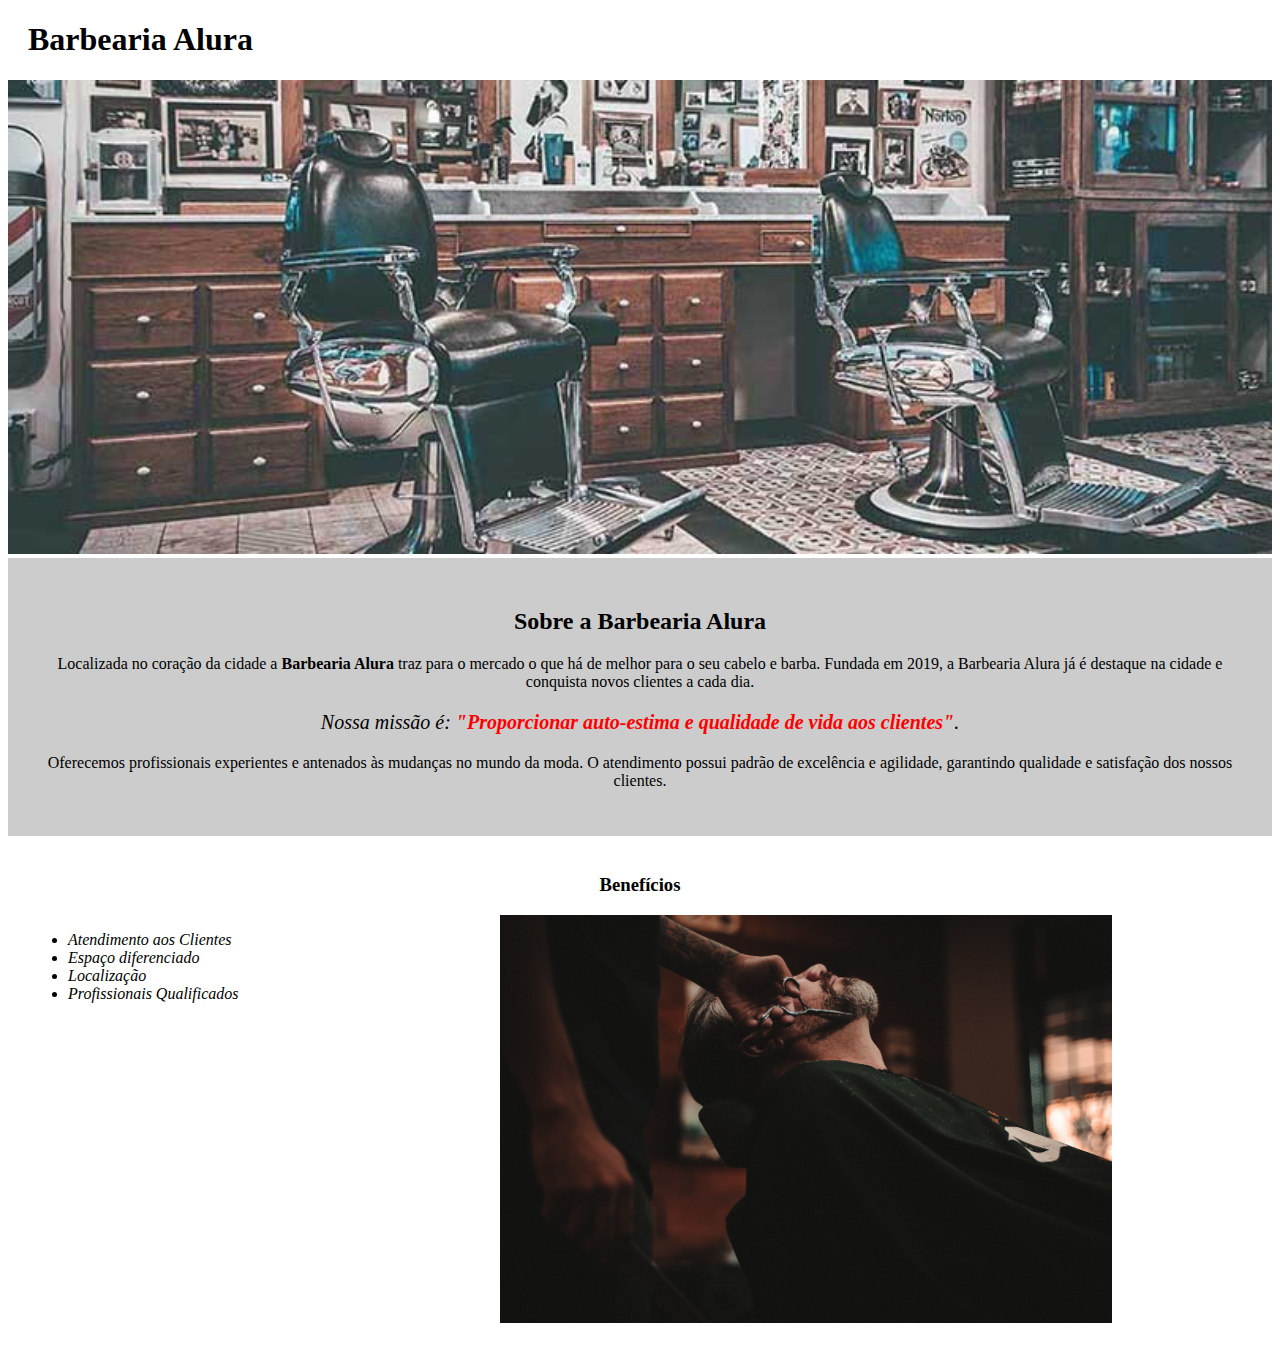
==== index.html @ 9151581d "Criando uma nova página" ====
<!DOCTYPE html>
<html lang="pt-BR">

<head>
  <meta charset="UTF-8">
  <meta http-equiv="X-UA-Compatible" content="IE=edge">
  <meta name="viewport" content="width=device-width, initial-scale=1.0">
  <title>Barbearia Alura</title>
  <link rel="stylesheet" href="./css/style.css">
</head>

<body>
  <header>
    <h1 class="titulo-principal">Barbearia Alura</h1>
  </header>

  <img id="banner" src="./images/banner.jpg" alt="Imagem da Barbearia">
  <div class="principal">
    <h2 class="titulo-centralizado">Sobre a Barbearia Alura</h2>

    <p>Localizada no coração da cidade a <strong>Barbearia Alura</strong> traz para o mercado o que há de melhor para o
      seu cabelo e barba.
      Fundada em 2019, a Barbearia Alura já é destaque na cidade e conquista novos clientes a cada dia.</p>

    <p id="missao"> <em>Nossa missão é: <strong>"Proporcionar auto-estima e qualidade de vida aos
          clientes"</strong>.</em></p>

    <p>Oferecemos profissionais experientes e antenados às mudanças no mundo da moda. O atendimento possui padrão de
      excelência e agilidade, garantindo qualidade e satisfação dos nossos clientes.</p>
  </div>

  <div class="beneficios">
    <h3 class="titulo-centralizado">Benefícios</h3>

    <ul>
      <li class="itens">Atendimento aos Clientes</li>
      <li class="itens">Espaço diferenciado</li>
      <li class="itens">Localização</li>
      <li class="itens">Profissionais Qualificados</li>
    </ul>

    <img src="./images/beneficios.jpg" alt="Imagem da Beneficios" class="imagemBenficios">
  </div>
</body>

</html>
---- css/style.css ----
#banner {
  width: 100%;
}

.principal {
  background: #cccccc;
  padding: 30px;
}

.titulo-principal {
  padding-left: 20px;
}

.titulo-centralizado {
  text-align: center;
}

p {
  text-align: center;
}

#missao {
  font-size: 20px;
}

em strong {
  color: #ff0000;
}

.itens {
  font-style: italic;
}

.beneficios {
  background-color: #ffffff;
  padding: 20px;
}

ul {
  display: inline-block;
  vertical-align: top;
  width: 20%;
  margin-right: 15%;
}

.imagemBenficios {
  width: 50%;
}
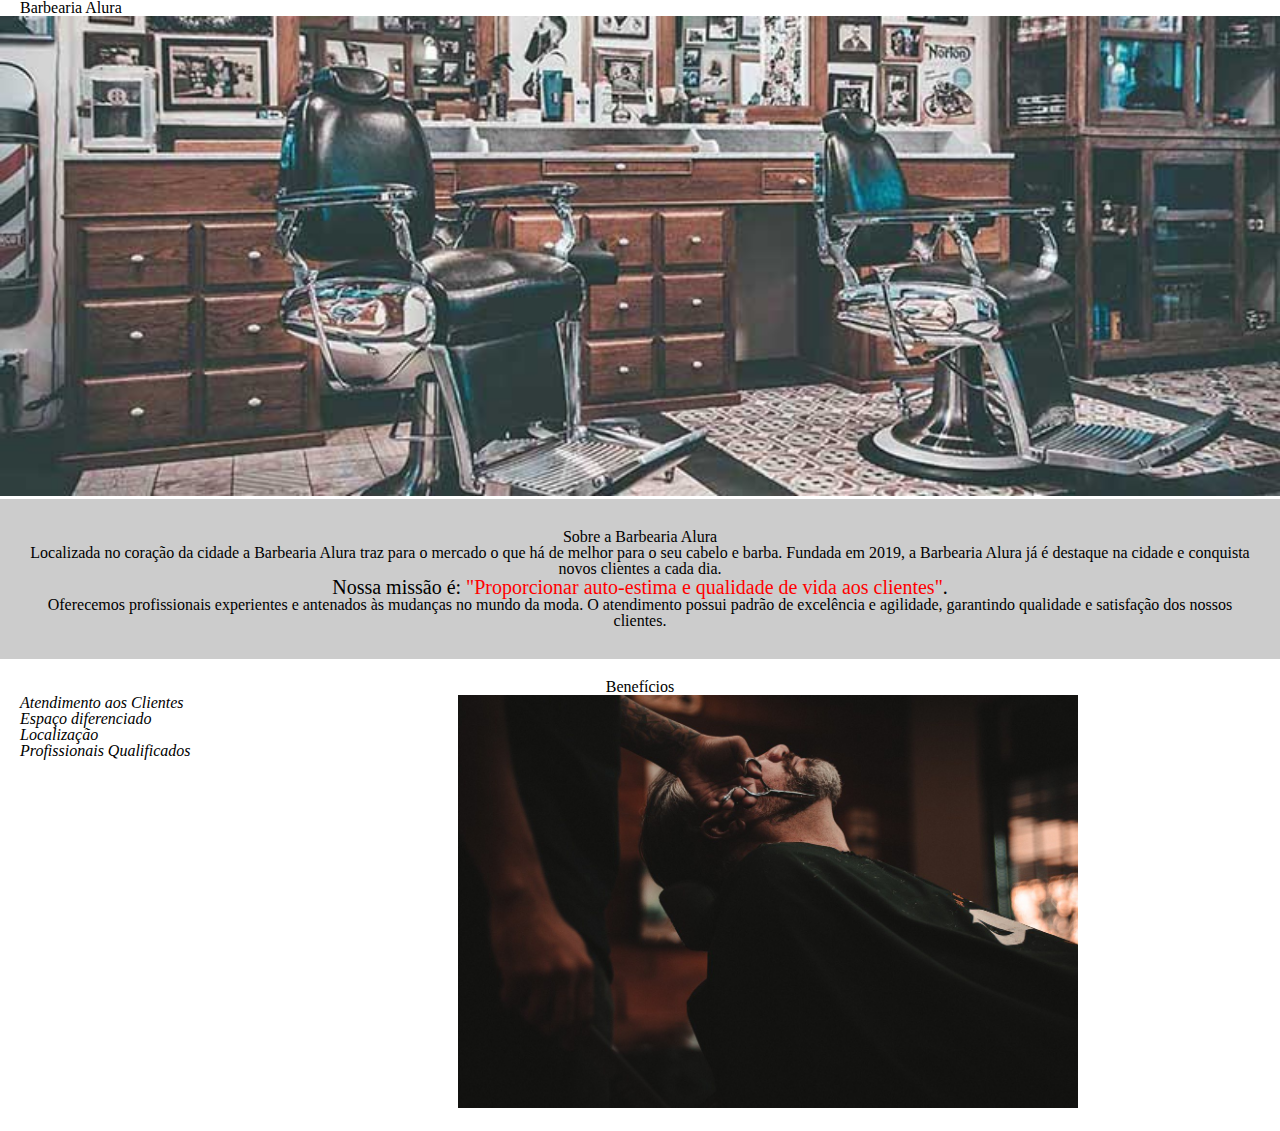
==== commit 261bb6fe: "Posicionamento dos elementos" ====
--- a/index.html
+++ b/index.html
@@ -6,6 +6,8 @@
   <meta http-equiv="X-UA-Compatible" content="IE=edge">
   <meta name="viewport" content="width=device-width, initial-scale=1.0">
   <title>Barbearia Alura</title>
+
+  <link rel="stylesheet" href="./css/reset.css">
   <link rel="stylesheet" href="./css/style.css">
 </head>
 
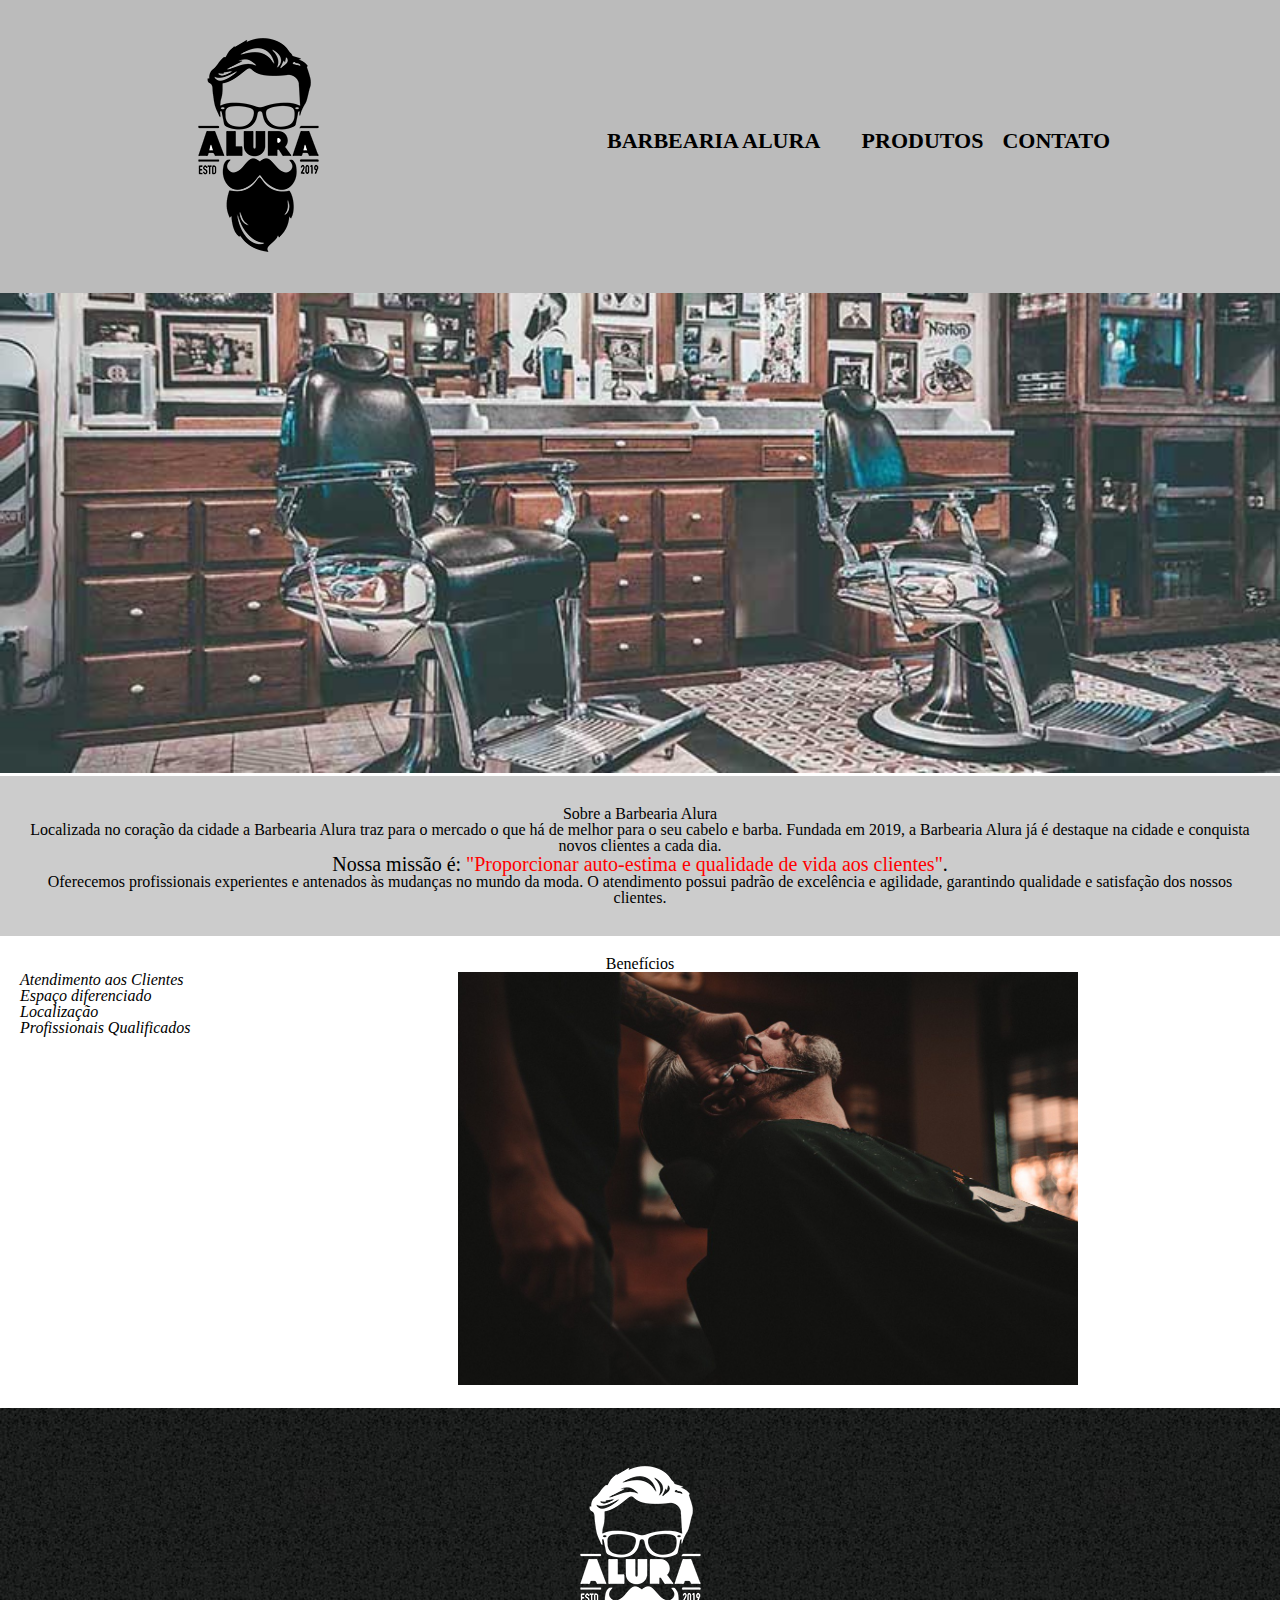
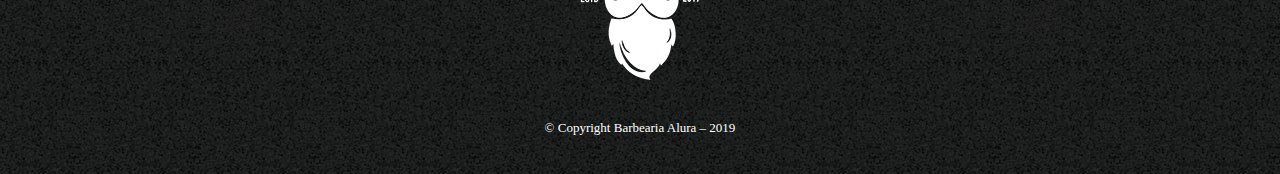
==== commit d254e4d5: "Criando uma nova pagina" ====
--- a/index.html
+++ b/index.html
@@ -8,41 +8,62 @@
   <title>Barbearia Alura</title>
 
   <link rel="stylesheet" href="./css/reset.css">
-  <link rel="stylesheet" href="./css/style.css">
+  <link rel="stylesheet" href="./css/style-home.css">
 </head>
 
 <body>
   <header>
-    <h1 class="titulo-principal">Barbearia Alura</h1>
+    
+
+    <div class="caixa">
+      <img src="./images/logo.png" alt="Logo da Barbearia">
+      <nav>
+        
+        <ul>
+          <h1 class="titulo-principal">
+            Barbearia Alura
+          </h1>
+          <li><a href="../pages/produtos.html">Produtos</a></li>
+          <li><a href="../pages/contato.html">Contato</a></li>
+        </ul>
+      </nav>
+    </div>
   </header>
 
   <img id="banner" src="./images/banner.jpg" alt="Imagem da Barbearia">
-  <div class="principal">
-    <h2 class="titulo-centralizado">Sobre a Barbearia Alura</h2>
+  <main>
+    <div class="principal">
+      <h2 class="titulo-centralizado">Sobre a Barbearia Alura</h2>
 
-    <p>Localizada no coração da cidade a <strong>Barbearia Alura</strong> traz para o mercado o que há de melhor para o
-      seu cabelo e barba.
-      Fundada em 2019, a Barbearia Alura já é destaque na cidade e conquista novos clientes a cada dia.</p>
+      <p>Localizada no coração da cidade a <strong>Barbearia Alura</strong> traz para o mercado o que há de melhor para
+        o
+        seu cabelo e barba.
+        Fundada em 2019, a Barbearia Alura já é destaque na cidade e conquista novos clientes a cada dia.</p>
 
-    <p id="missao"> <em>Nossa missão é: <strong>"Proporcionar auto-estima e qualidade de vida aos
-          clientes"</strong>.</em></p>
+      <p id="missao"> <em>Nossa missão é: <strong>"Proporcionar auto-estima e qualidade de vida aos
+            clientes"</strong>.</em></p>
 
-    <p>Oferecemos profissionais experientes e antenados às mudanças no mundo da moda. O atendimento possui padrão de
-      excelência e agilidade, garantindo qualidade e satisfação dos nossos clientes.</p>
-  </div>
+      <p>Oferecemos profissionais experientes e antenados às mudanças no mundo da moda. O atendimento possui padrão de
+        excelência e agilidade, garantindo qualidade e satisfação dos nossos clientes.</p>
+    </div>
 
-  <div class="beneficios">
-    <h3 class="titulo-centralizado">Benefícios</h3>
+    <div class="beneficios">
+      <h3 class="titulo-centralizado">Benefícios</h3>
 
-    <ul>
-      <li class="itens">Atendimento aos Clientes</li>
-      <li class="itens">Espaço diferenciado</li>
-      <li class="itens">Localização</li>
-      <li class="itens">Profissionais Qualificados</li>
-    </ul>
+      <ul>
+        <li class="itens"><a href="./pages/produtos.html">Atendimento aos Clientes</a></li>
+        <li class="itens">Espaço diferenciado</li>
+        <li class="itens">Localização</li>
+        <li class="itens">Profissionais Qualificados</li>
+      </ul>
 
-    <img src="./images/beneficios.jpg" alt="Imagem da Beneficios" class="imagemBenficios">
-  </div>
+      <img src="./images/beneficios.jpg" alt="Imagem da Beneficios" class="imagemBenficios">
+    </div>
+  </main>
+  <footer>
+    <img src="../images/logo-branco.png" alt="Logo branco">
+    <p class="copyright">&copy; Copyright Barbearia Alura – 2019</p>
+  </footer>
 </body>
 
 </html>--- a/css/style-home.css
+++ b/css/style-home.css
@@ -0,0 +1,109 @@
+header {
+  background: #bbbbbb;
+  padding: 20px 0;
+}
+
+.caixa {
+  position: relative;
+  width: 940px;
+  margin: 0 auto;
+}
+
+.titulo-principal {
+  text-align: center;
+  padding-right: 22px;
+  font-size: 22px;
+  font-weight: bold;
+  display: inline;
+  text-transform: uppercase;
+}
+
+nav {
+  position: absolute;
+  top: 110px;
+  right: 0;
+}
+
+nav li {
+  display: inline;
+  margin: 0 0 0 15px;
+}
+
+nav a {
+  text-transform: uppercase;
+  color: #000000;
+  font-weight: bold;
+  font-size: 22px;
+  text-decoration: none;
+}
+
+nav a:hover {
+  color: #c78c19;
+  text-decoration: underline;
+}
+
+#banner {
+  width: 100%;
+}
+
+.principal {
+  background: #cccccc;
+  padding: 30px;
+}
+
+.titulo-centralizado {
+  text-align: center;
+}
+
+p {
+  text-align: center;
+}
+
+#missao {
+  font-size: 20px;
+}
+
+em strong {
+  color: #ff0000;
+}
+
+.itens {
+  font-style: italic;
+}
+
+.beneficios {
+  background-color: #ffffff;
+  padding: 20px;
+}
+
+.beneficios ul {
+  display: inline-block;
+  vertical-align: top;
+  width: 20%;
+  margin-right: 15%;
+}
+.beneficios ul a {
+  color: #000000;
+  text-decoration: none;
+}
+
+ul a:hover {
+  color: #c78c19;
+  text-decoration: underline;
+}
+
+.imagemBenficios {
+  width: 50%;
+}
+
+footer {
+  text-align: center;
+  background: url("../images/bg.jpg");
+  padding: 40px 0;
+}
+
+.copyright {
+  color: #ffffff;
+  font-size: 13px;
+  margin: 20px 0 0;
+}
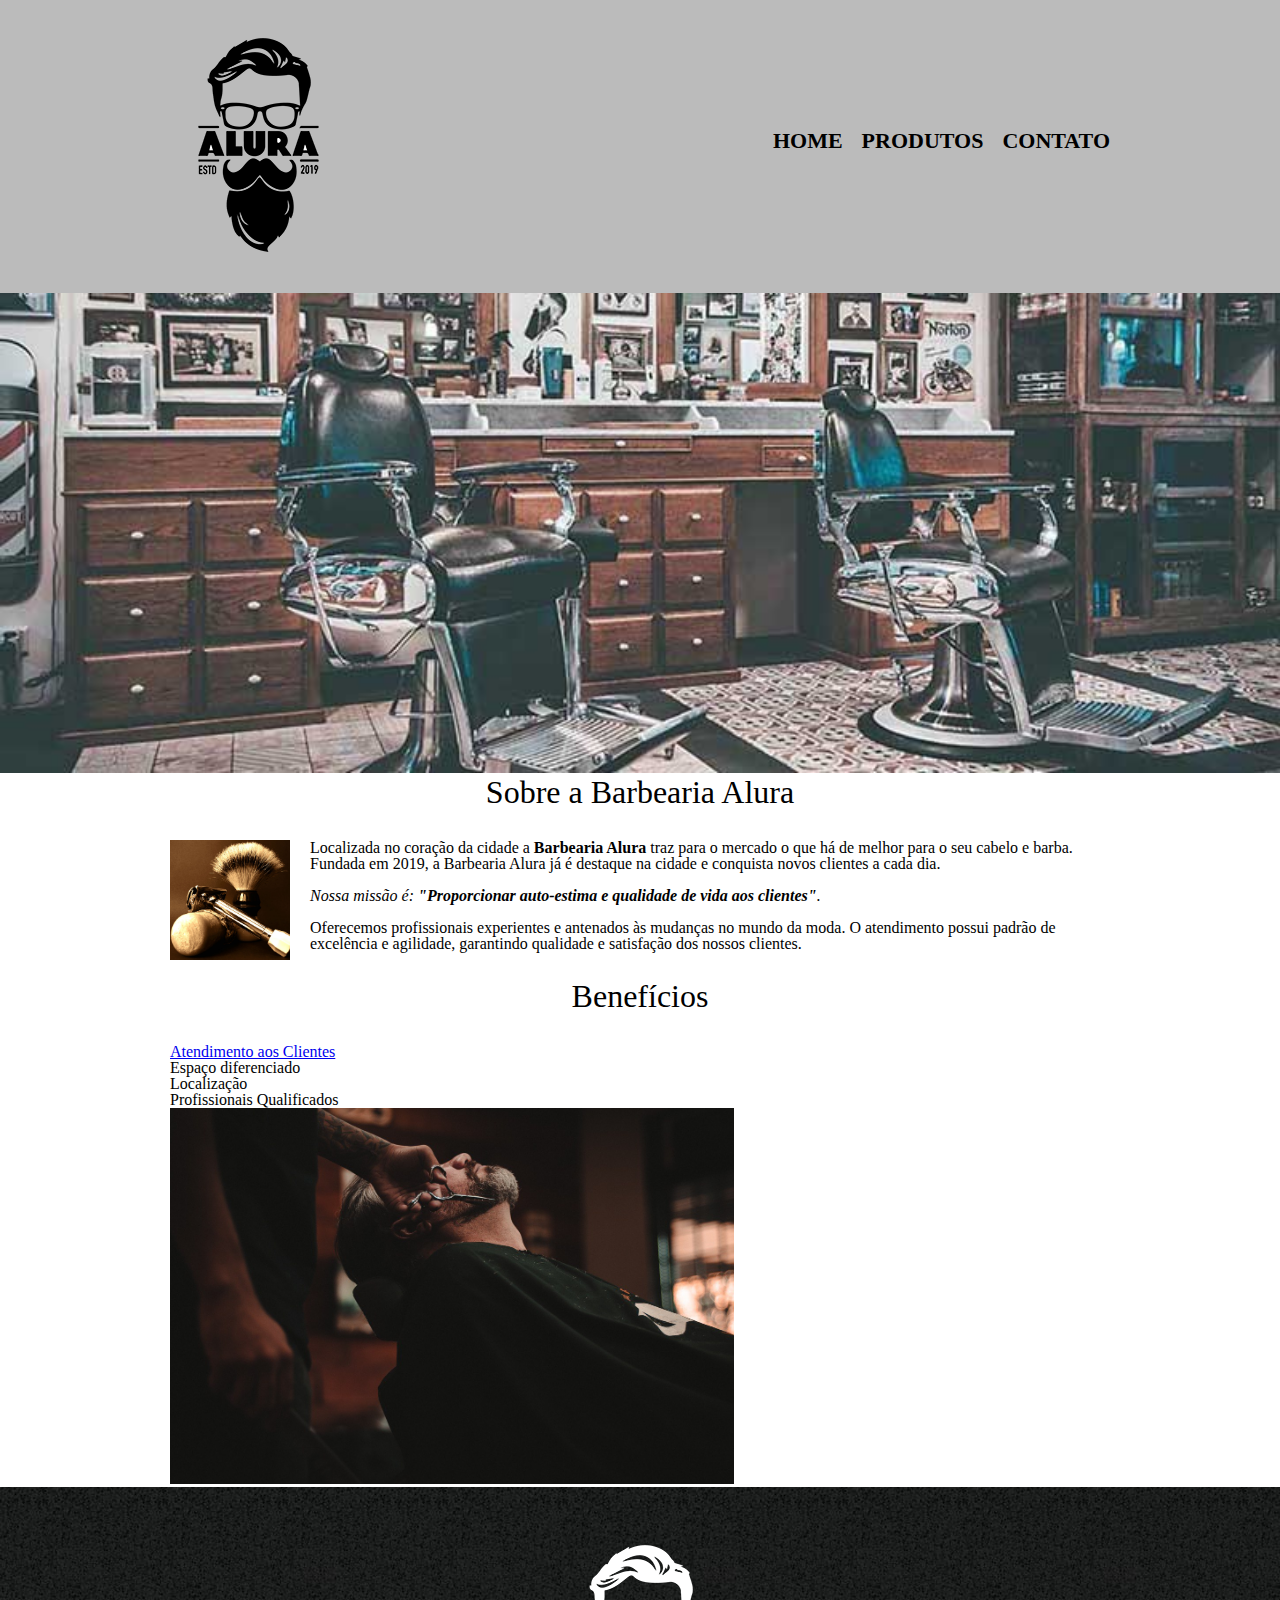
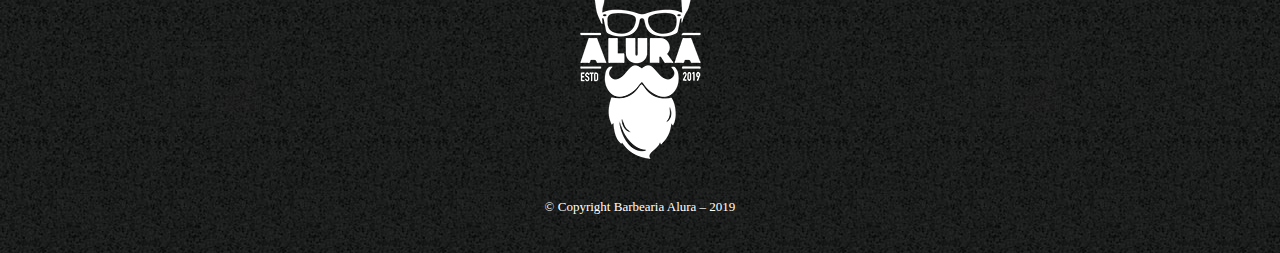
==== commit 6f166647: "Adaptando a página inicial" ====
--- a/index.html
+++ b/index.html
@@ -8,21 +8,19 @@
   <title>Barbearia Alura</title>
 
   <link rel="stylesheet" href="./css/reset.css">
-  <link rel="stylesheet" href="./css/style-home.css">
+  <link rel="stylesheet" href="./css/style.css">
 </head>
 
 <body>
   <header>
-    
+    <div class="caixa">
+      <h1>
+        <img src="../images/logo.png" alt="Logo da Barbearia Alura">
+      </h1>
 
-    <div class="caixa">
-      <img src="./images/logo.png" alt="Logo da Barbearia">
       <nav>
-        
         <ul>
-          <h1 class="titulo-principal">
-            Barbearia Alura
-          </h1>
+          <li><a href="../index.html">Home</a></li>
           <li><a href="../pages/produtos.html">Produtos</a></li>
           <li><a href="../pages/contato.html">Contato</a></li>
         </ul>
@@ -30,10 +28,12 @@
     </div>
   </header>
 
-  <img id="banner" src="./images/banner.jpg" alt="Imagem da Barbearia">
+  <img class="banner" src="./images/banner.jpg" alt="Imagem da Barbearia Alura">
   <main>
-    <div class="principal">
-      <h2 class="titulo-centralizado">Sobre a Barbearia Alura</h2>
+    <section class="principal">
+      <h2 class="titulo-principal">Sobre a Barbearia Alura</h2>
+
+      <img class="utensilios" src="./images/utensilios.jpg" alt="Imagem de utensilios de um barbeiro">
 
       <p>Localizada no coração da cidade a <strong>Barbearia Alura</strong> traz para o mercado o que há de melhor para
         o
@@ -45,10 +45,10 @@
 
       <p>Oferecemos profissionais experientes e antenados às mudanças no mundo da moda. O atendimento possui padrão de
         excelência e agilidade, garantindo qualidade e satisfação dos nossos clientes.</p>
-    </div>
+    </section>
 
-    <div class="beneficios">
-      <h3 class="titulo-centralizado">Benefícios</h3>
+    <section class="beneficios">
+      <h3 class="titulo-principal">Benefícios</h3>
 
       <ul>
         <li class="itens"><a href="./pages/produtos.html">Atendimento aos Clientes</a></li>
@@ -58,10 +58,11 @@
       </ul>
 
       <img src="./images/beneficios.jpg" alt="Imagem da Beneficios" class="imagemBenficios">
-    </div>
+    </section>
   </main>
+
   <footer>
-    <img src="../images/logo-branco.png" alt="Logo branco">
+    <img src="../images/logo-branco.png" alt="Logo da Barbearia Alura">
     <p class="copyright">&copy; Copyright Barbearia Alura – 2019</p>
   </footer>
 </body>
--- a/css/style.css
+++ b/css/style.css
@@ -0,0 +1,186 @@
+header {
+  background: #bbbbbb;
+  padding: 20px 0;
+}
+
+.caixa {
+  position: relative;
+  width: 940px;
+  margin: 0 auto;
+}
+
+nav {
+  position: absolute;
+  top: 110px;
+  right: 0;
+}
+
+nav li {
+  display: inline;
+  margin: 0 0 0 15px;
+}
+
+nav a {
+  text-transform: uppercase;
+  color: #000000;
+  font-weight: bold;
+  font-size: 22px;
+  text-decoration: none;
+}
+
+nav a:hover {
+  color: #c78c19;
+  text-decoration: underline;
+}
+
+.produtos {
+  width: 940px;
+  margin: 0 auto;
+  padding: 50px 0;
+}
+
+.produtos li {
+  display: inline-block;
+  text-align: center;
+  width: 30%;
+  vertical-align: top;
+  margin: 0 1.5%;
+  padding: 30px 20px;
+  box-sizing: border-box;
+  border: 3px solid #000000;
+  border-radius: 10px;
+}
+
+.produtos li:hover {
+  color: #c78c19;
+}
+
+.produtos li:active {
+  border-color: #088c19;
+}
+
+.produtos li:hover h2 {
+  font-size: 34px;
+}
+
+.produtos h2 {
+  font-size: 30px;
+  font-weight: bold;
+}
+
+.descricao-produto {
+  font-size: 18px;
+}
+
+.preco-produto {
+  font-size: 22px;
+  font-weight: bold;
+  margin: 10px 0 0;
+}
+
+footer {
+  text-align: center;
+  background: url("../images/bg.jpg");
+  padding: 40px 0;
+}
+
+.copyright {
+  color: #ffffff;
+  font-size: 13px;
+  margin: 20px 0 0;
+}
+
+main {
+  width: 940px;
+  margin: 0 auto;
+}
+
+form {
+  margin: 40px 0;
+}
+
+form label,
+form legend {
+  display: block;
+  font-size: 20px;
+  margin: 0 0 10px;
+}
+
+.input-padrao {
+  display: block;
+  margin: 0 0 10px;
+  padding: 10px 25px;
+  width: 50%;
+}
+
+.checkbox {
+  margin: 20px 0;
+}
+
+.enviar {
+  width: 40%;
+  padding: 15px 0;
+  background: orange;
+  color: white;
+  font-weight: bold;
+  font-size: 18px;
+  border: none;
+  border-radius: 5px;
+  transition: all 1s;
+  cursor: pointer;
+}
+
+.enviar:hover {
+  background: darkorange;
+  transform: scale(1.2);
+}
+
+table {
+  margin: 20px 0 40px;
+}
+
+thead {
+  background: #555555;
+  color: white;
+  font-weight: bold;
+}
+
+td,
+th {
+  border: 1px solid #000000;
+  padding: 8px 15px;
+}
+
+/*css da pagina inicial*/
+.banner {
+  width: 100%;
+}
+
+.titulo-principal {
+  text-align: center;
+  font-size: 2em;
+  margin: 0 0 1em;
+  clear: left;
+}
+
+.principal p {
+  margin: 0 0 1em;
+}
+
+.principal strong {
+  font-weight: bold;
+}
+
+.principal em {
+  font-style: italic;
+}
+
+.utensilios {
+  width: 120px;
+  float: left;
+  margin: 0 20px 20px 0;
+}
+
+.imagemBenficios {
+  width: 60%;
+}
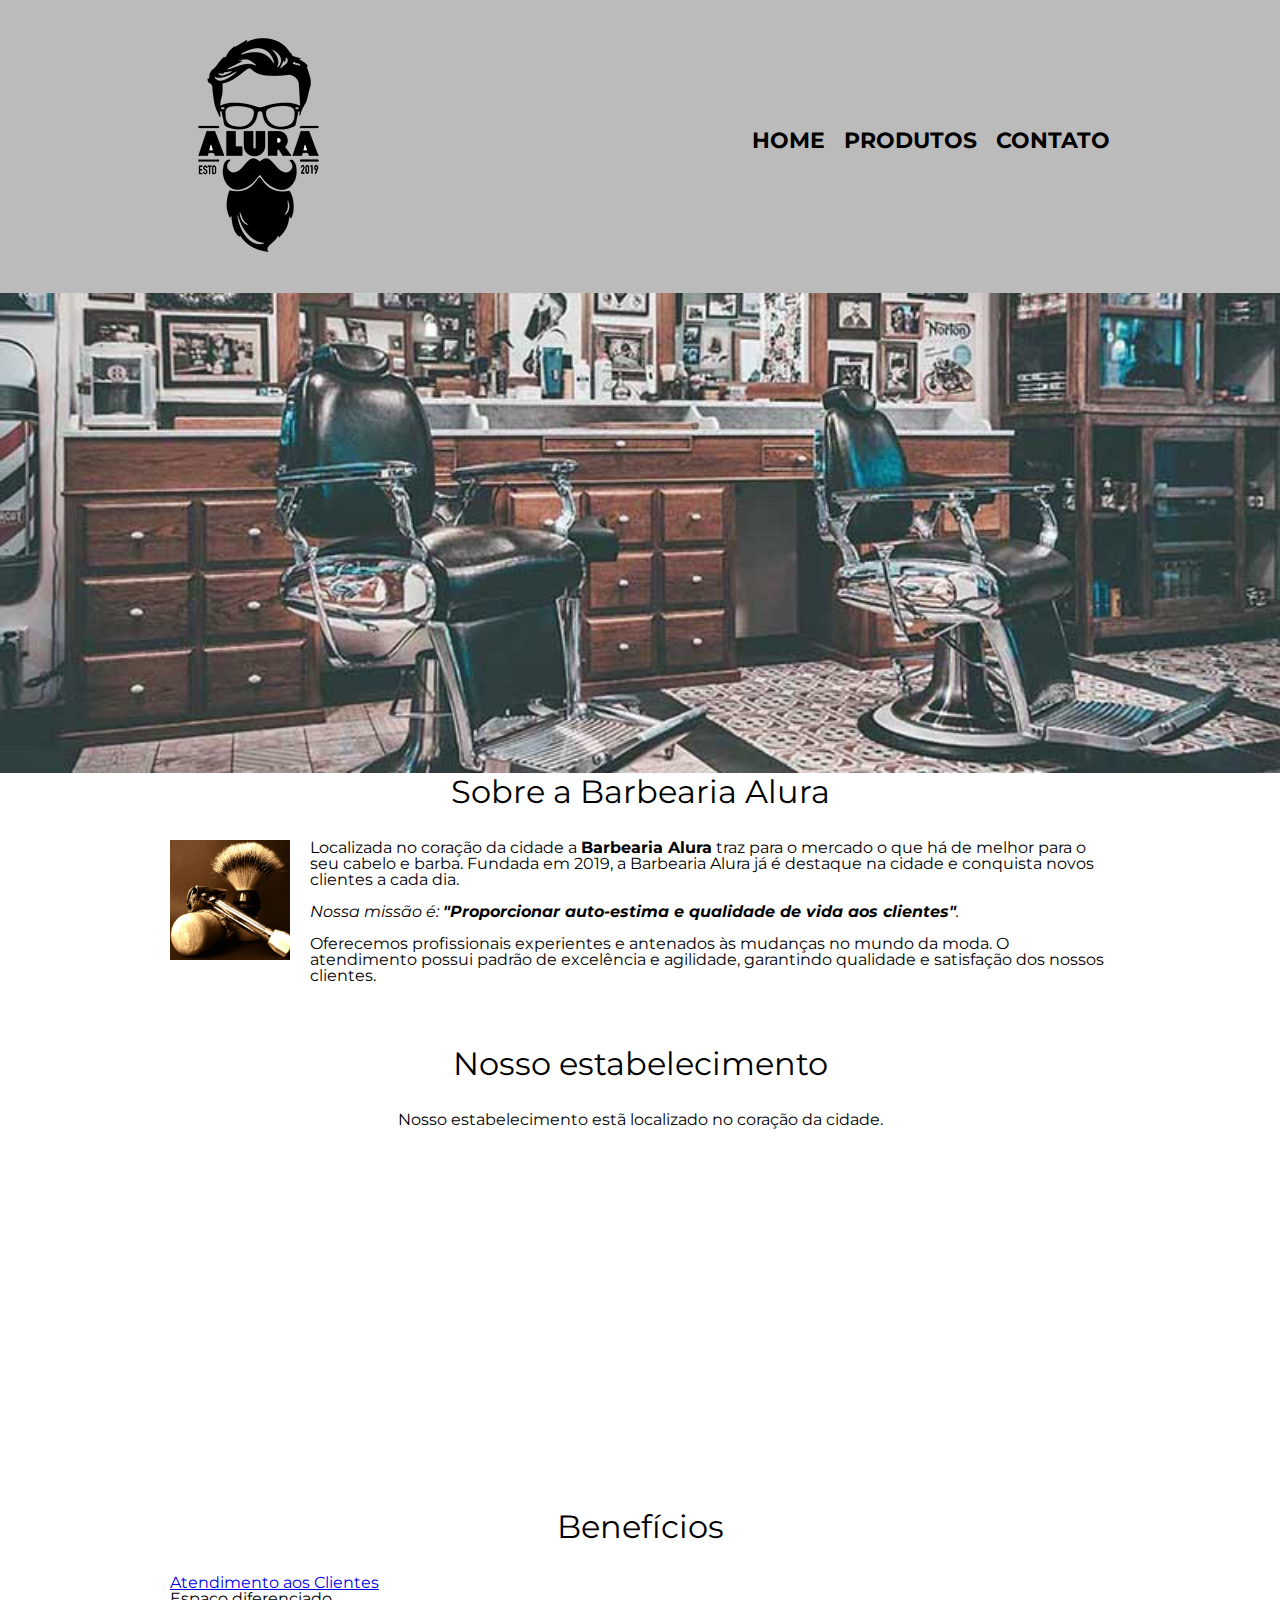
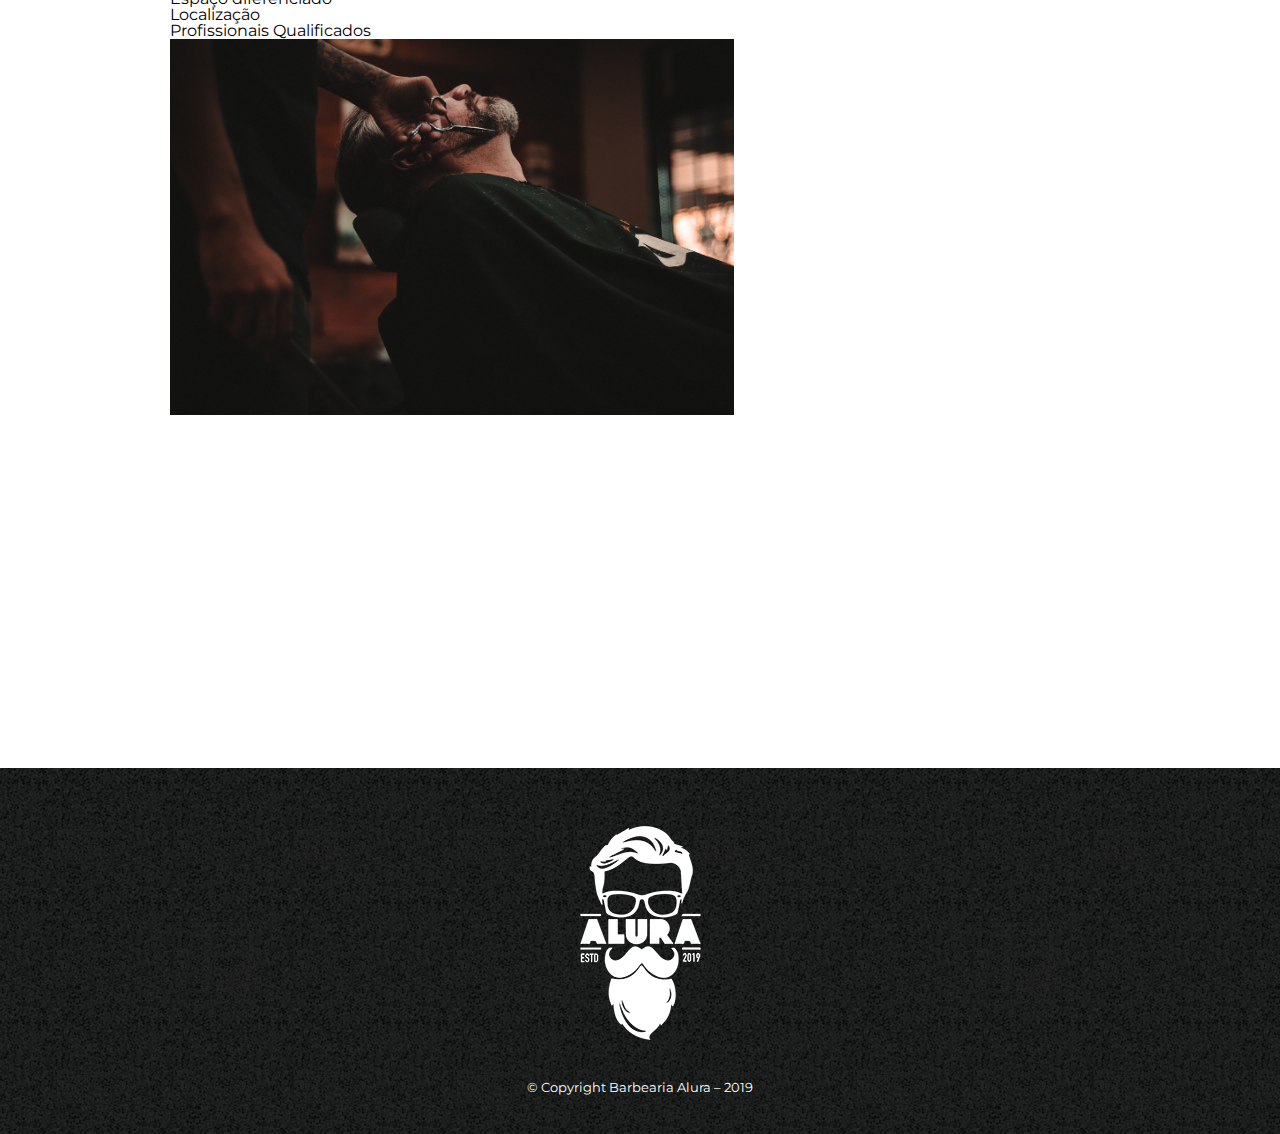
==== commit 1ba7ab4b: "Conteúdo externo" ====
--- a/index.html
+++ b/index.html
@@ -9,6 +9,7 @@
 
   <link rel="stylesheet" href="./css/reset.css">
   <link rel="stylesheet" href="./css/style.css">
+  <link href="https://fonts.googleapis.com/css?family=Montserrat&display=swap" rel="stylesheet">
 </head>
 
 <body>
@@ -47,6 +48,15 @@
         excelência e agilidade, garantindo qualidade e satisfação dos nossos clientes.</p>
     </section>
 
+    <section class="mapa">
+      <h3 class="titulo-principal">Nosso estabelecimento</h3>
+      <p>Nosso estabelecimento estã localizado no coração da cidade.</p>
+
+      <iframe
+        src="https://www.google.com/maps/embed?pb=!1m18!1m12!1m3!1d1844.393136804423!2d-43.005874241846165!3d-22.399413216480564!2m3!1f0!2f0!3f0!3m2!1i1024!2i768!4f13.1!3m3!1m2!1s0x984d460879107b%3A0x601a9359eff15d24!2sEstr.%20do%20Triunfo%2C%20550%20-%20Quebra%20Frascos%2C%20Teres%C3%B3polis%20-%20RJ%2C%2025970-790!5e0!3m2!1spt-BR!2sbr!4v1673388599969!5m2!1spt-BR!2sbr"
+        width="100%" height="300" style="border:0;" allowfullscreen="" loading="lazy"
+        referrerpolicy="no-referrer-when-downgrade"></iframe>
+    </section>
     <section class="beneficios">
       <h3 class="titulo-principal">Benefícios</h3>
 
@@ -58,6 +68,10 @@
       </ul>
 
       <img src="./images/beneficios.jpg" alt="Imagem da Beneficios" class="imagemBenficios">
+      <div class="video">
+        <iframe width="560" height="315" src="https://www.youtube.com/embed/wcVVXUV0YUY" frameborder="0"
+          allow="accelerometer; autoplay; encrypted-media; gyroscope; picture-in-picture" allowfullscreen></iframe>
+      </div>
     </section>
   </main>
 
--- a/css/style.css
+++ b/css/style.css
@@ -1,3 +1,7 @@
+body {
+  font-family: "Montserrat", sans-serif;
+}
+
 header {
   background: #bbbbbb;
   padding: 20px 0;
@@ -184,3 +188,17 @@
 .imagemBenficios {
   width: 60%;
 }
+
+.mapa {
+  padding: 3em 0;
+}
+
+.mapa p {
+  margin: 0 0 2em;
+  text-align: center;
+}
+
+.video {
+  width: 560px;
+  margin: 1em auto;
+}
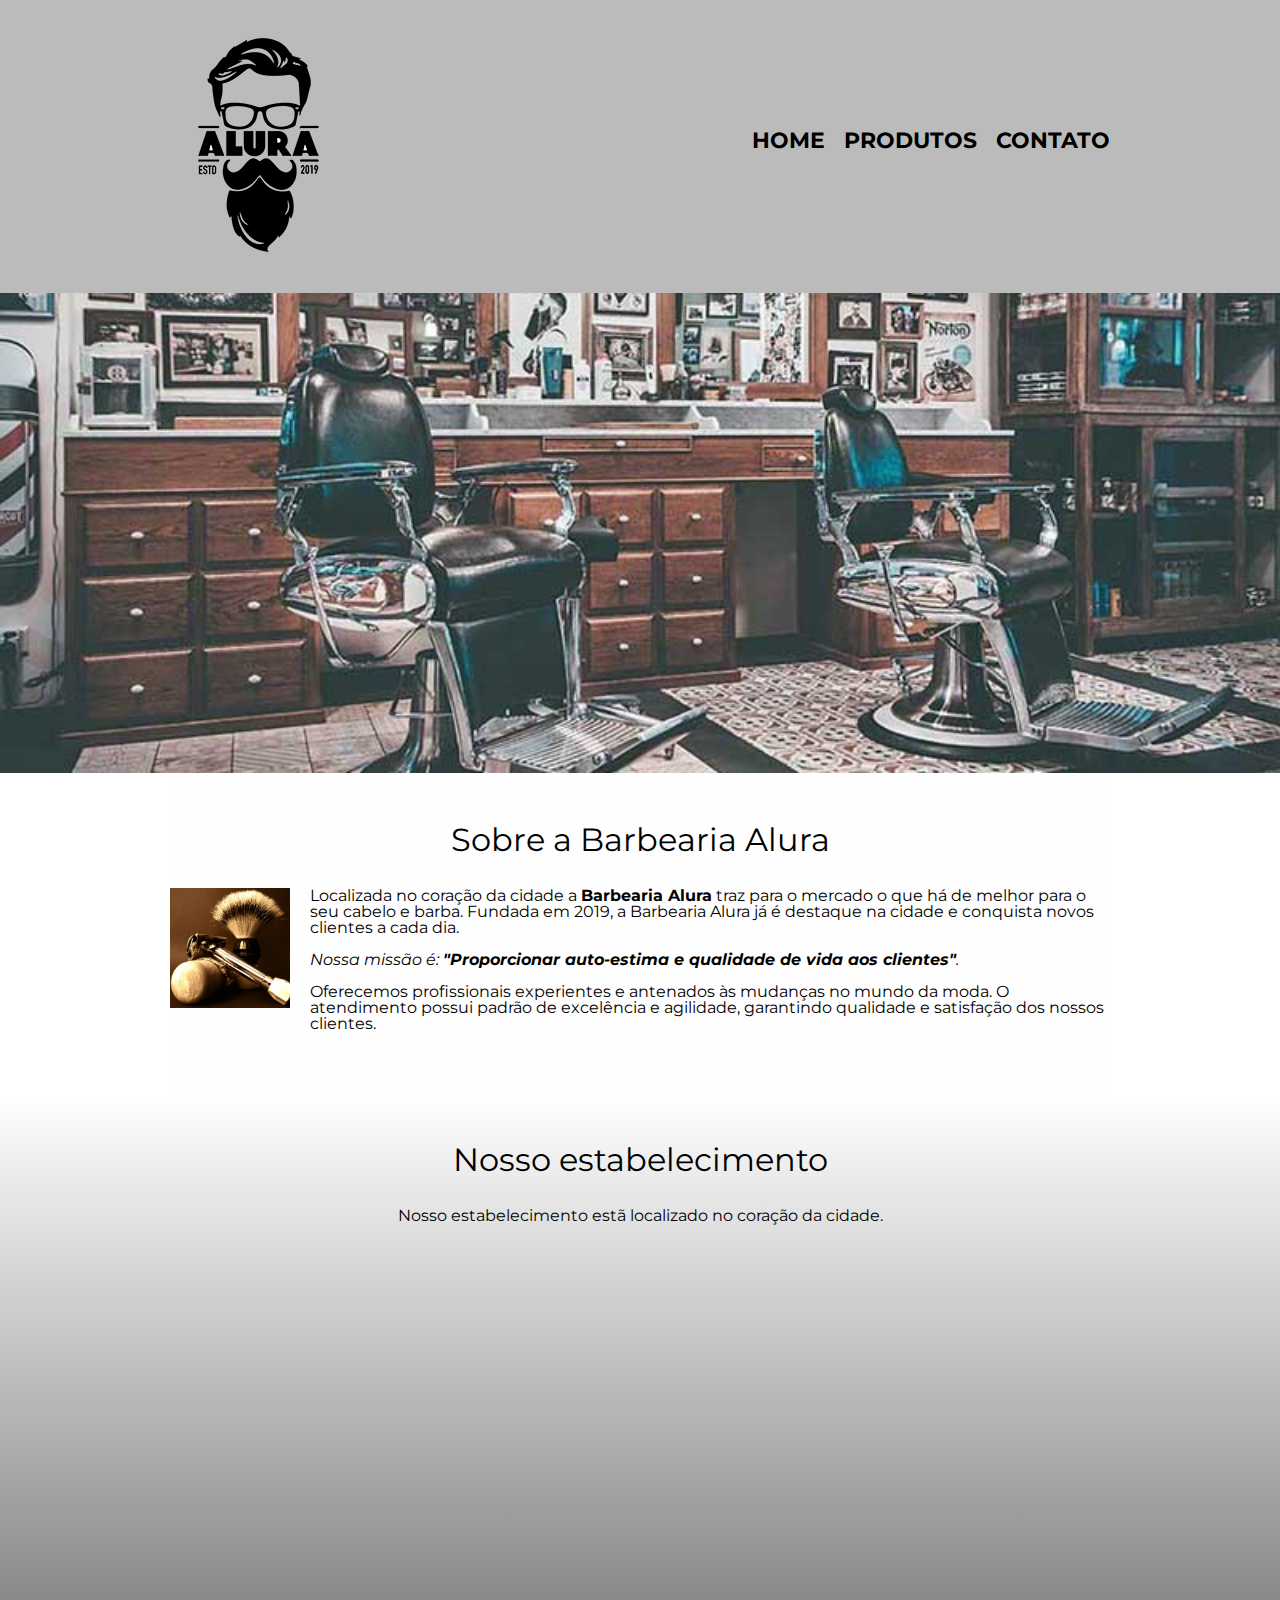
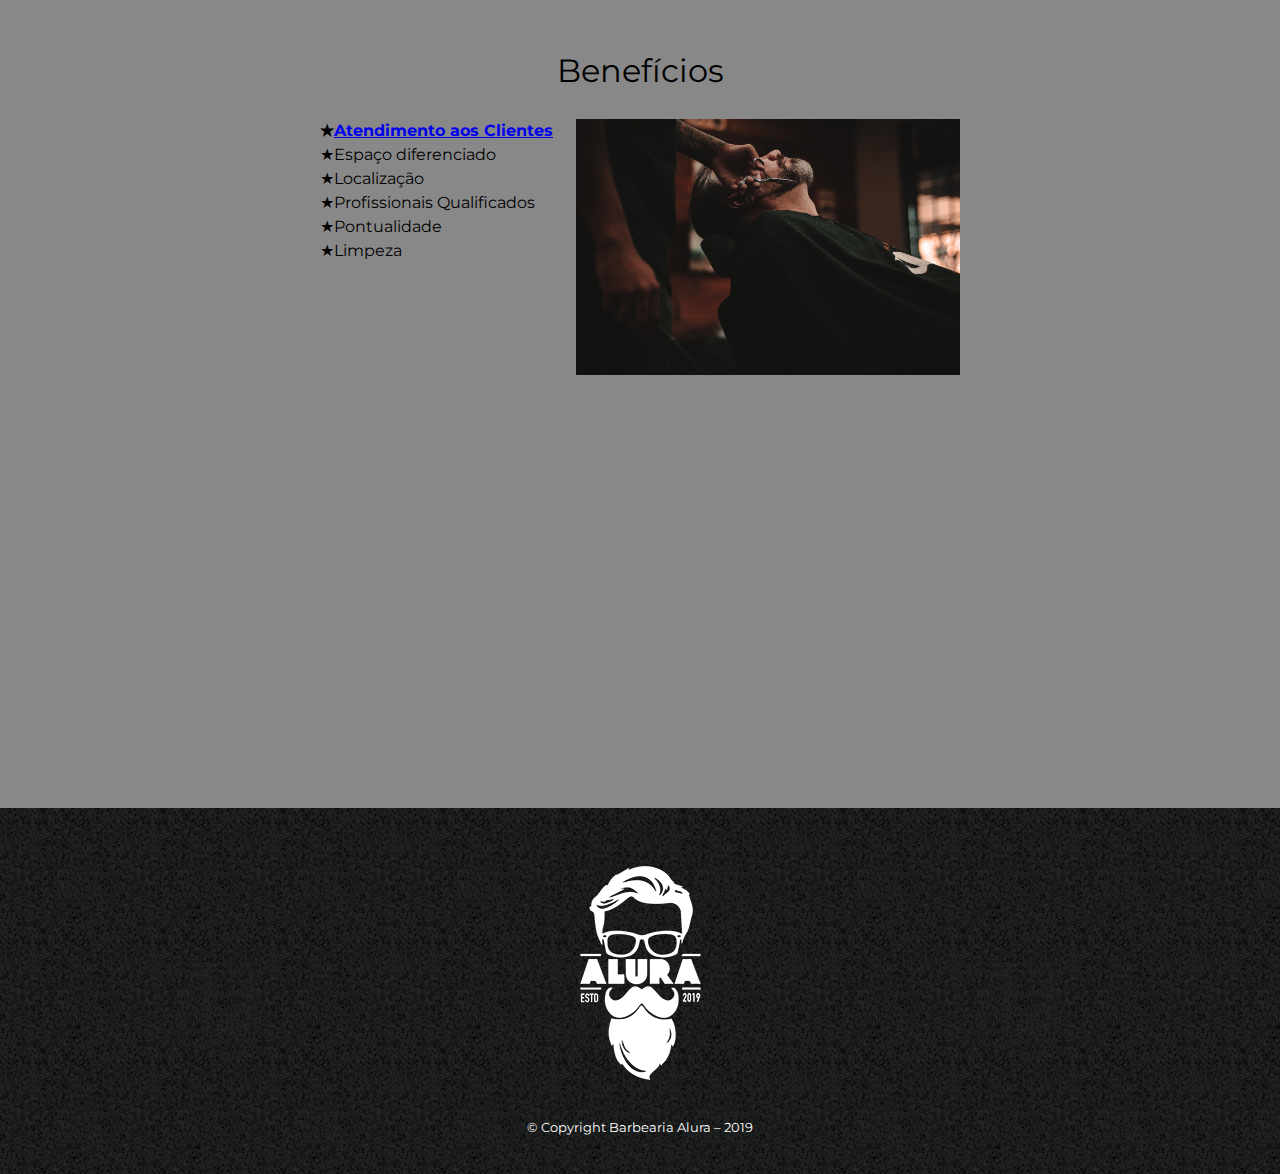
==== commit dbdc4466: "Melhorando o CSS" ====
--- a/index.html
+++ b/index.html
@@ -52,22 +52,29 @@
       <h3 class="titulo-principal">Nosso estabelecimento</h3>
       <p>Nosso estabelecimento estã localizado no coração da cidade.</p>
 
-      <iframe
-        src="https://www.google.com/maps/embed?pb=!1m18!1m12!1m3!1d1844.393136804423!2d-43.005874241846165!3d-22.399413216480564!2m3!1f0!2f0!3f0!3m2!1i1024!2i768!4f13.1!3m3!1m2!1s0x984d460879107b%3A0x601a9359eff15d24!2sEstr.%20do%20Triunfo%2C%20550%20-%20Quebra%20Frascos%2C%20Teres%C3%B3polis%20-%20RJ%2C%2025970-790!5e0!3m2!1spt-BR!2sbr!4v1673388599969!5m2!1spt-BR!2sbr"
-        width="100%" height="300" style="border:0;" allowfullscreen="" loading="lazy"
-        referrerpolicy="no-referrer-when-downgrade"></iframe>
+      <div class="mapa-conteudo">
+        <iframe
+          src="https://www.google.com/maps/embed?pb=!1m18!1m12!1m3!1d1844.393136804423!2d-43.005874241846165!3d-22.399413216480564!2m3!1f0!2f0!3f0!3m2!1i1024!2i768!4f13.1!3m3!1m2!1s0x984d460879107b%3A0x601a9359eff15d24!2sEstr.%20do%20Triunfo%2C%20550%20-%20Quebra%20Frascos%2C%20Teres%C3%B3polis%20-%20RJ%2C%2025970-790!5e0!3m2!1spt-BR!2sbr!4v1673388599969!5m2!1spt-BR!2sbr"
+          width="100%" height="300" style="border:0;" allowfullscreen="" loading="lazy"
+          referrerpolicy="no-referrer-when-downgrade">
+        </iframe>
+      </div>
     </section>
+
     <section class="beneficios">
       <h3 class="titulo-principal">Benefícios</h3>
 
-      <ul>
-        <li class="itens"><a href="./pages/produtos.html">Atendimento aos Clientes</a></li>
-        <li class="itens">Espaço diferenciado</li>
-        <li class="itens">Localização</li>
-        <li class="itens">Profissionais Qualificados</li>
-      </ul>
+      <div class="conteudo-beneficios">
+        <ul class="lista-beneficios">
+          <li class="itens"><a href="./pages/produtos.html">Atendimento aos Clientes</a></li>
+          <li class="itens">Espaço diferenciado</li>
+          <li class="itens">Localização</li>
+          <li class="itens">Profissionais Qualificados</li>
+          <li class="itens">Pontualidade</li>
+          <li class="itens">Limpeza</li>
+        </ul><img src="./images/beneficios.jpg" alt="Imagem da Beneficios" class="imagem-beneficios">
+      </div>
 
-      <img src="./images/beneficios.jpg" alt="Imagem da Beneficios" class="imagemBenficios">
       <div class="video">
         <iframe width="560" height="315" src="https://www.youtube.com/embed/wcVVXUV0YUY" frameborder="0"
           allow="accelerometer; autoplay; encrypted-media; gyroscope; picture-in-picture" allowfullscreen></iframe>
--- a/css/style.css
+++ b/css/style.css
@@ -94,11 +94,6 @@
   margin: 20px 0 0;
 }
 
-main {
-  width: 940px;
-  margin: 0 auto;
-}
-
 form {
   margin: 40px 0;
 }
@@ -167,6 +162,24 @@
   clear: left;
 }
 
+/* .titulo-principal:first-letter {
+  font-weight: bold;
+}
+
+.titulo-principal::before {
+  content: "[";
+}
+
+.titulo-principal::after {
+  content: "]";
+} */
+
+.principal {
+  padding: 3em 0;
+  background: #fefefe;
+  width: 940px;
+  margin: 0 auto;
+}
 .principal p {
   margin: 0 0 1em;
 }
@@ -185,12 +198,14 @@
   margin: 0 20px 20px 0;
 }
 
-.imagemBenficios {
-  width: 60%;
-}
-
 .mapa {
   padding: 3em 0;
+  background: linear-gradient(#fefefe, #888888);
+}
+
+.mapa-conteudo {
+  width: 940px;
+  margin: 0 auto;
 }
 
 .mapa p {
@@ -198,7 +213,39 @@
   text-align: center;
 }
 
+.beneficios {
+  padding: 3em 0;
+  background: #888888;
+}
+
+.conteudo-beneficios {
+  width: 640px;
+  margin: 0 auto;
+}
+
+.lista-beneficios {
+  width: 40%;
+  display: inline-block;
+  vertical-align: top;
+}
+
+.itens {
+  line-height: 1.5;
+}
+
+.itens:before {
+  content: "★";
+}
+
+.itens:first-child {
+  font-weight: bold;
+}
+
+.imagem-beneficios {
+  width: 60%;
+}
+
 .video {
   width: 560px;
-  margin: 1em auto;
-}
+  margin: 2em auto;
+}
